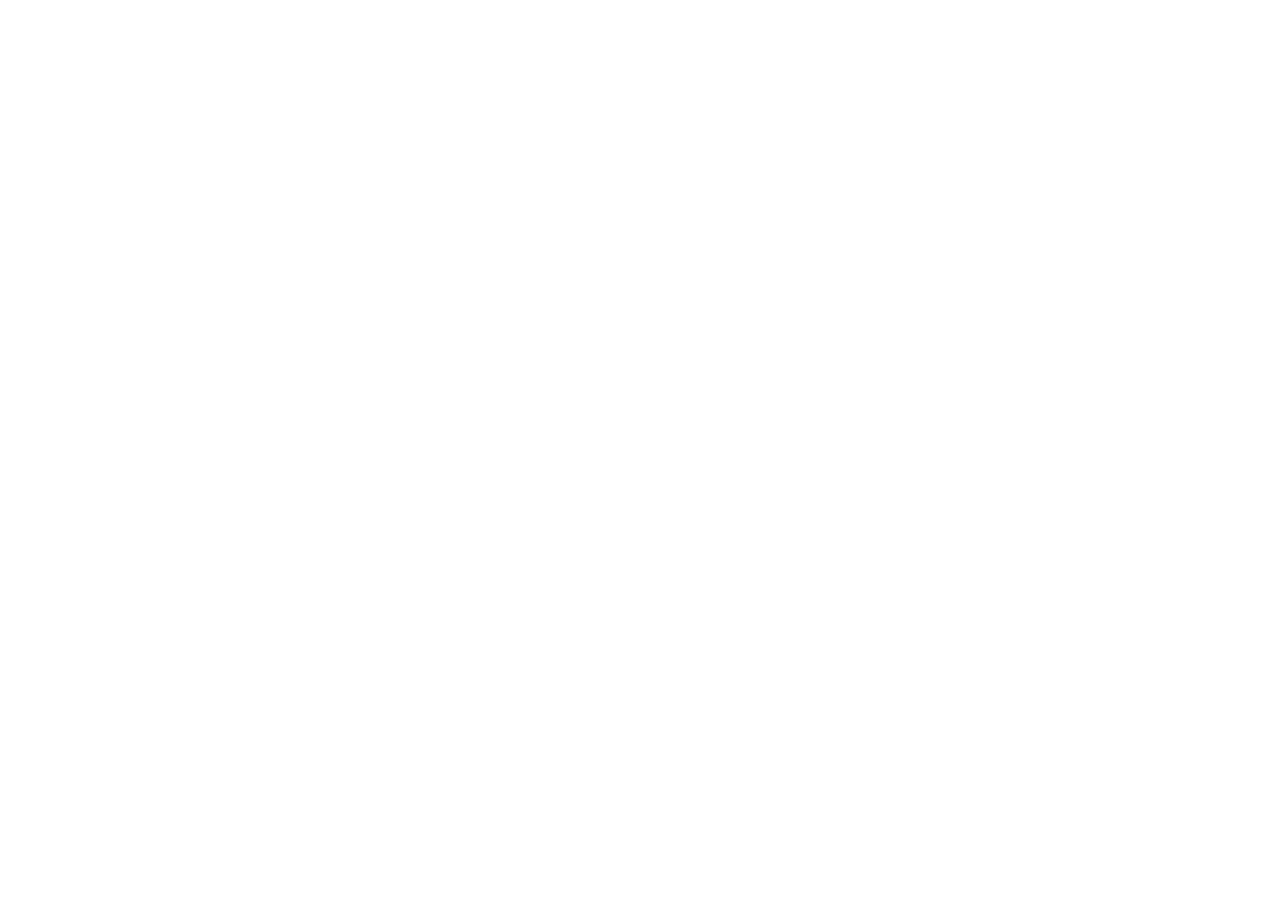
==== project/index.html @ 283ceb7d "상세페이지 시작" ====
<!DOCTYPE html>
<html lang="ko">
  <head>
    <meta charset="UTF-8" />
    <meta name="viewport" content="width=device-width, initial-scale=1.0" />
    <title>프로젝트1-웹디</title>
    <link rel="stylesheet" href="./style/project1/style.css" />
  </head>
  <body>
    <div></div>
  </body>
</html>
---- project/style/project1/style.css ----
* {
  box-sizing: border-box;
}
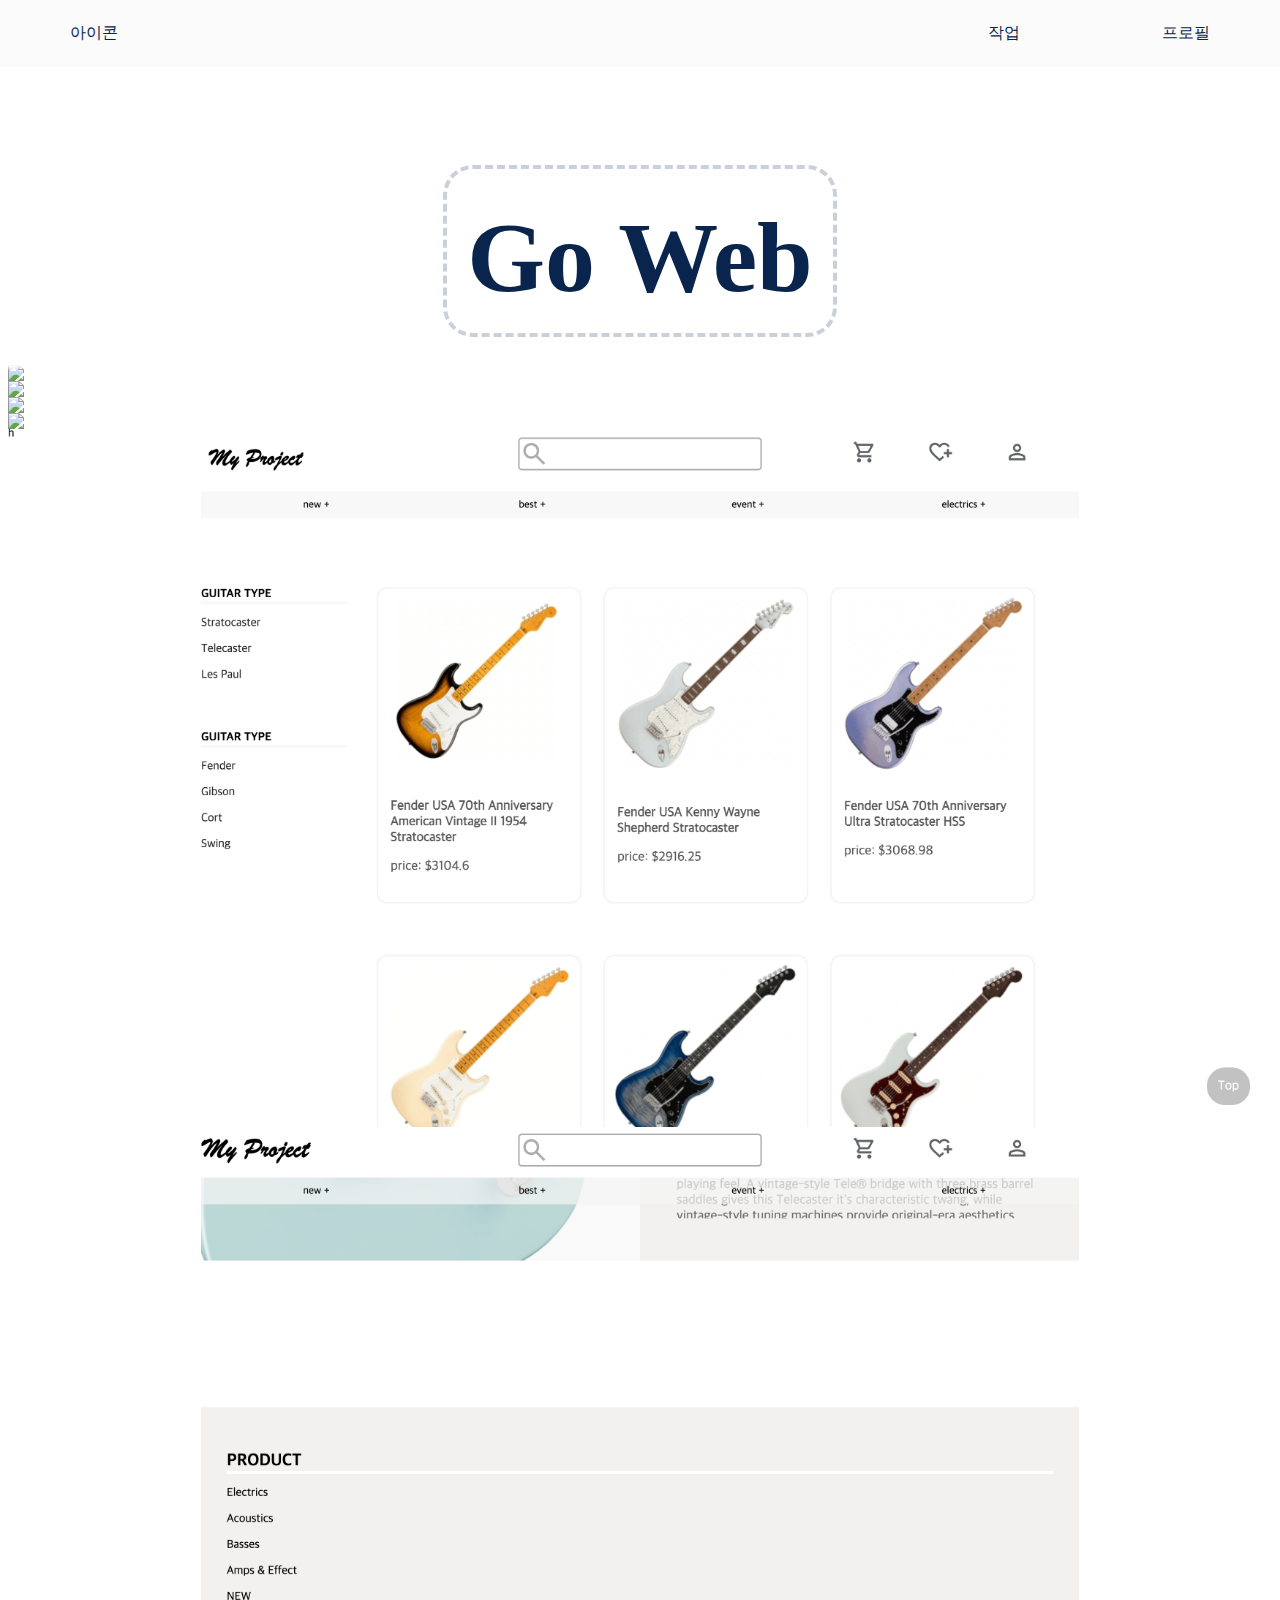
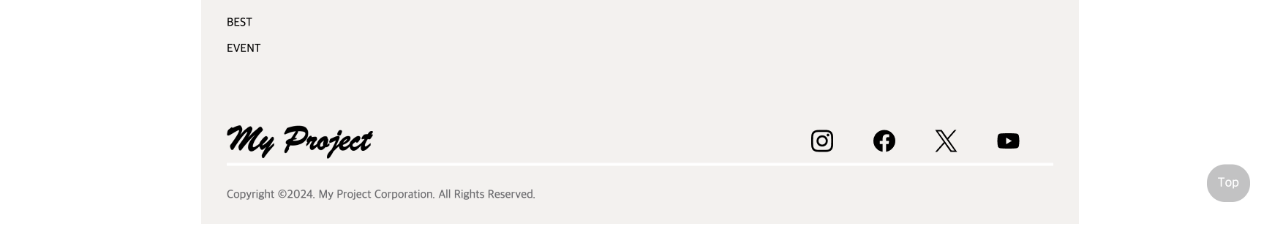
==== commit 560e4ed9: "상세페이지 1 완료" ====
--- a/project/index.html
+++ b/project/index.html
@@ -7,6 +7,31 @@
     <link rel="stylesheet" href="./style/project1/style.css" />
   </head>
   <body>
-    <div></div>
+    <div class="nav">
+      <div class="nav_left">
+        <div>아이콘</div>
+      </div>
+      <div class="nav_right">
+        <div></div>
+        <div>작업</div>
+        <div>프로필</div>
+      </div>
+    </div>
+    <div>
+      <div class="web">
+        <a class="web-text" href="https://leehyunmin04.github.io/my-project/"
+          >Go Web</a
+        >
+      </div>
+      <img
+        class="img"
+        src="../assets/mock-up/Laptop_Screen_Website_Mockup.png"
+      />
+      <img src="../assets/mock-up/Laptop_Screen_Website_Mockup-2.png" />
+      <img src="../assets/mock-up/Macbook_Pro_Mockup-1.png" />
+      <img src="../assets/web1.png" />
+      <img src="../assets/web2.png" />
+      <img src="../assets/web3.png" />
+    </div>
   </body>
 </html>
--- a/project/style/project1/style.css
+++ b/project/style/project1/style.css
@@ -1,3 +1,54 @@
 * {
   box-sizing: border-box;
+}
+
+img {
+  display: block;
+  max-width: 100%;
+}
+
+.nav {
+  position: fixed;
+  background-color: #fbfbfb;
+  margin-bottom: 50px;
+  color: #09244d;
+  display: grid;
+  grid-template-columns: 1fr 1fr;
+  padding-block: 23px;
+  padding-inline: 70px;
+  left: 0;
+  right: 0;
+  top: 0;
+}
+.nav_left {
+  margin-right: 300px;
+}
+.nav_right {
+  display: grid;
+  grid-template-columns: 1fr 1fr 1fr;
+  place-items: end;
+}
+
+.web {
+  margin: 50px;
+  margin-top: 200px;
+  text-align: center;
+  align-items: center;
+}
+.web-text {
+  border: 4px dashed rgba(9, 36, 77, 0.2117647059);
+  text-align: center;
+  align-items: center;
+  padding: 20px;
+  border-radius: 30px;
+  font-size: 100px;
+  font-weight: 600;
+  color: #09244d;
+  text-decoration: none;
+  padding-top: 33px;
+}
+
+.img {
+  -webkit-mask-image: linear-gradient(rgba(238, 238, 238, 0), #eeeeee, #eeeeee, #eeeeee);
+          mask-image: linear-gradient(rgba(238, 238, 238, 0), #eeeeee, #eeeeee, #eeeeee);
 }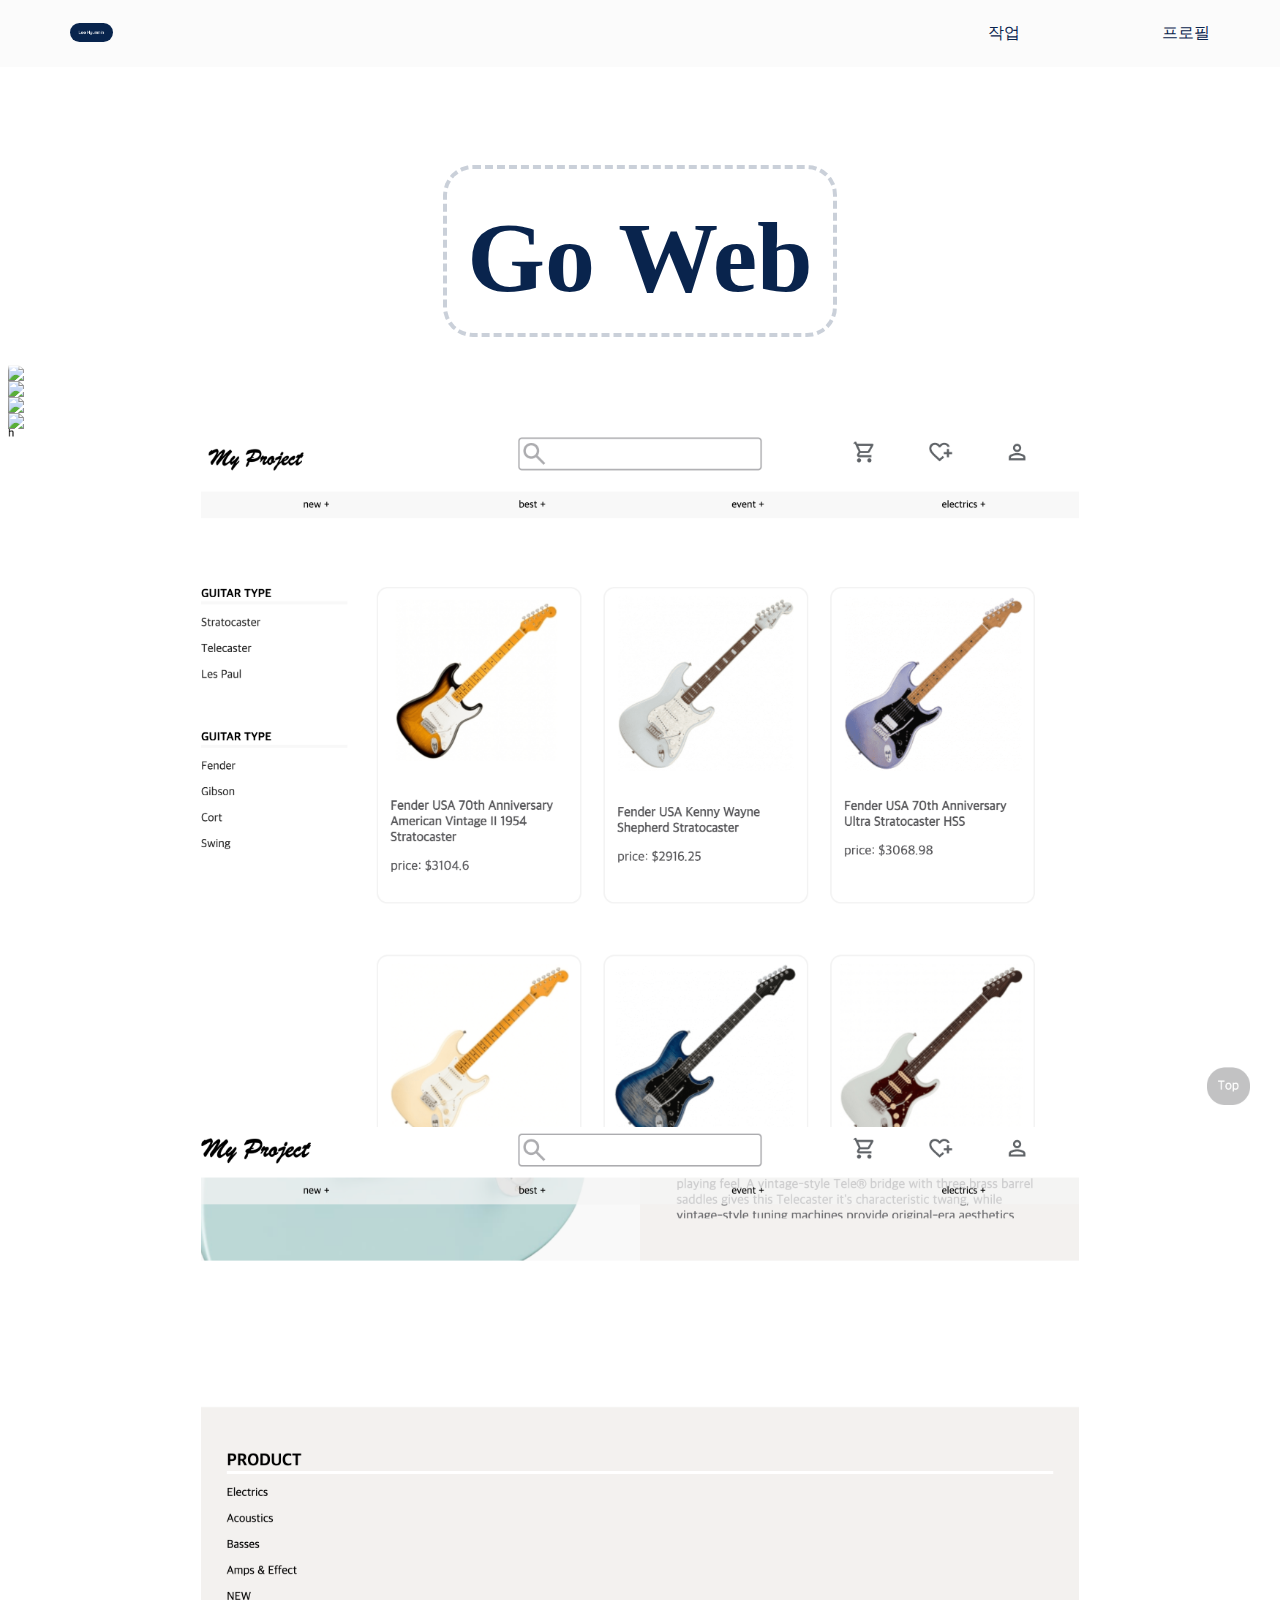
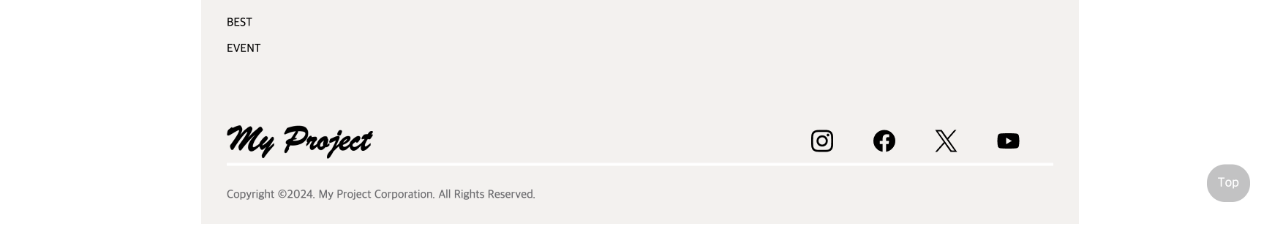
==== commit d976d7da: "아이콘 수정" ====
--- a/project/index.html
+++ b/project/index.html
@@ -9,7 +9,9 @@
   <body>
     <div class="nav">
       <div class="nav_left">
-        <div>아이콘</div>
+        <a href="https://leehyunmin04.github.io/leehm_portfolio/">
+          <img class="nav__icon" src="../assets/mock-up/lee-icon.png" />
+        </a>
       </div>
       <div class="nav_right">
         <div></div>
--- a/project/style/project1/style.css
+++ b/project/style/project1/style.css
@@ -28,6 +28,12 @@
   grid-template-columns: 1fr 1fr 1fr;
   place-items: end;
 }
+.nav__icon {
+  padding: 0;
+  margin: 0;
+  width: 16%;
+  border-radius: 15px;
+}
 
 .web {
   margin: 50px;
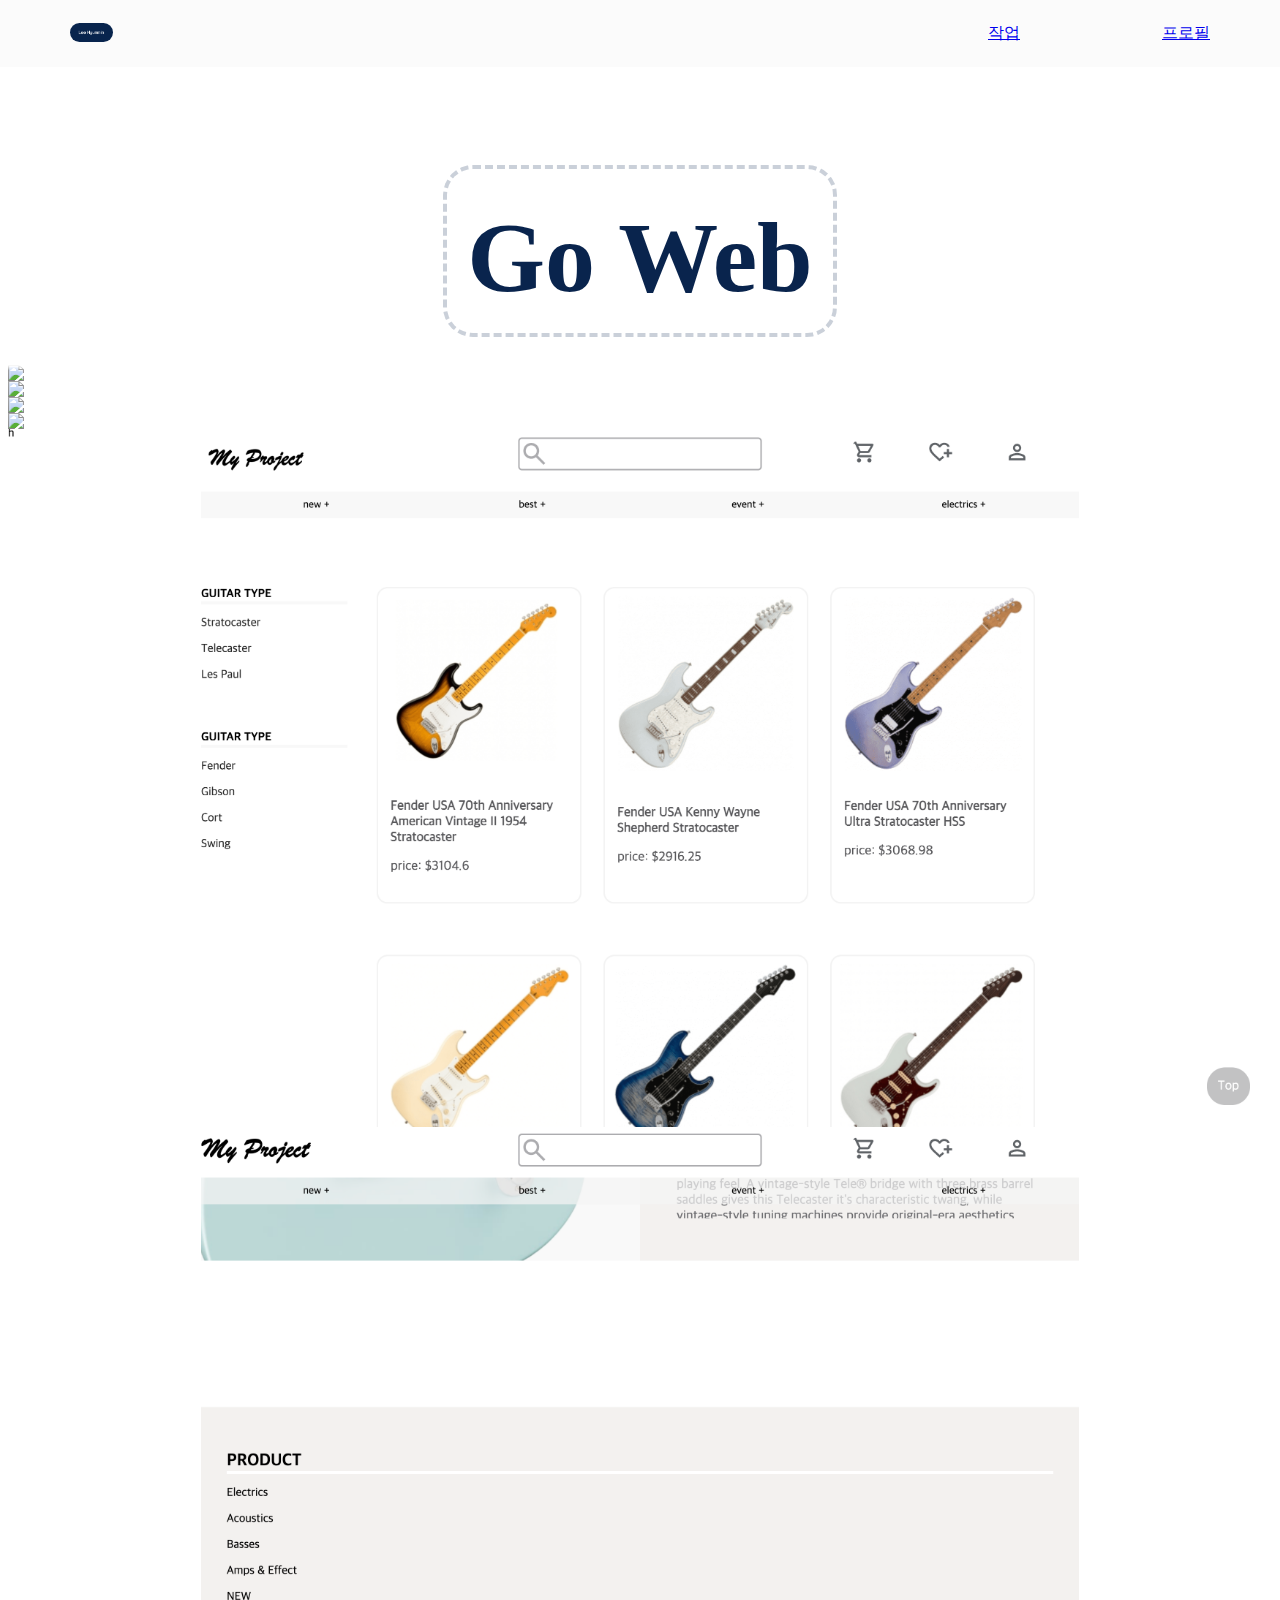
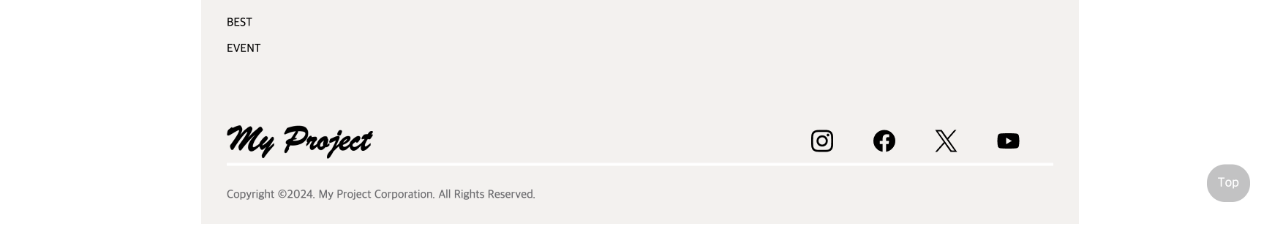
==== commit 8de3f52b: "네브" ====
--- a/project/index.html
+++ b/project/index.html
@@ -15,8 +15,8 @@
       </div>
       <div class="nav_right">
         <div></div>
-        <div>작업</div>
-        <div>프로필</div>
+        <a class="nav_right-text" href="./project/pj-main.html">작업</a>
+        <a class="nav_right-text" href="./profile/profile.html">프로필</a>
       </div>
     </div>
     <div>
--- a/project/style/project1/style.css
+++ b/project/style/project1/style.css
@@ -25,8 +25,9 @@
 }
 .nav_right {
   display: grid;
+  justify-content: center;
   grid-template-columns: 1fr 1fr 1fr;
-  place-items: end;
+  place-items: center end;
 }
 .nav__icon {
   padding: 0;
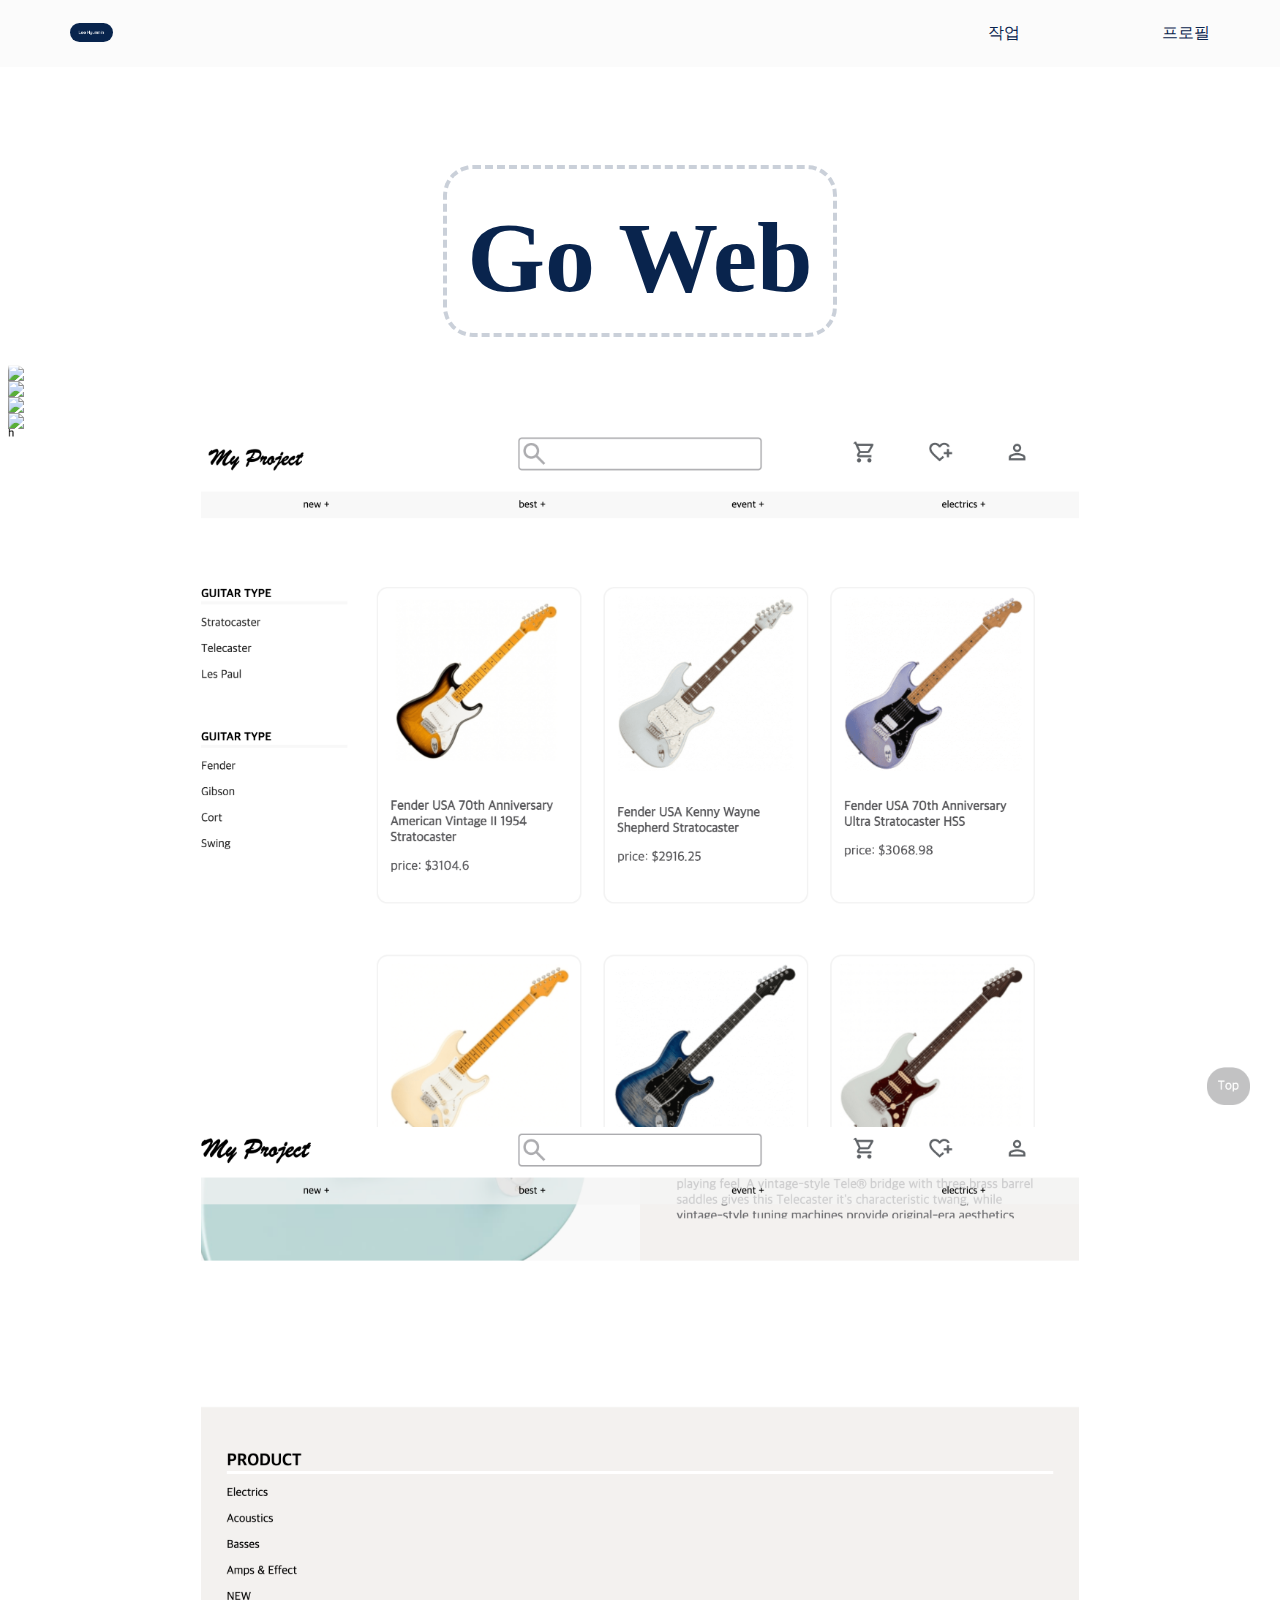
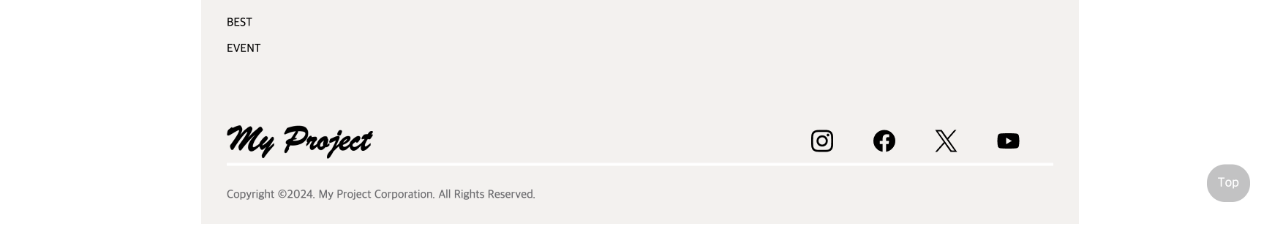
==== commit f96c1d89: "네비게이션 scss추가 및 수정" ====
--- a/project/index.html
+++ b/project/index.html
@@ -15,8 +15,8 @@
       </div>
       <div class="nav_right">
         <div></div>
-        <a class="nav_right-text" href="./project/pj-main.html">작업</a>
-        <a class="nav_right-text" href="./profile/profile.html">프로필</a>
+        <a class="nav_right-text" href="./pj-main.html">작업</a>
+        <a class="nav_right-text" href="../profile/profile.html">프로필</a>
       </div>
     </div>
     <div>
--- a/project/style/project1/style.css
+++ b/project/style/project1/style.css
@@ -29,6 +29,11 @@
   grid-template-columns: 1fr 1fr 1fr;
   place-items: center end;
 }
+.nav_right-text {
+  color: #09244d;
+  text-decoration: none;
+  font-weight: 450;
+}
 .nav__icon {
   padding: 0;
   margin: 0;
